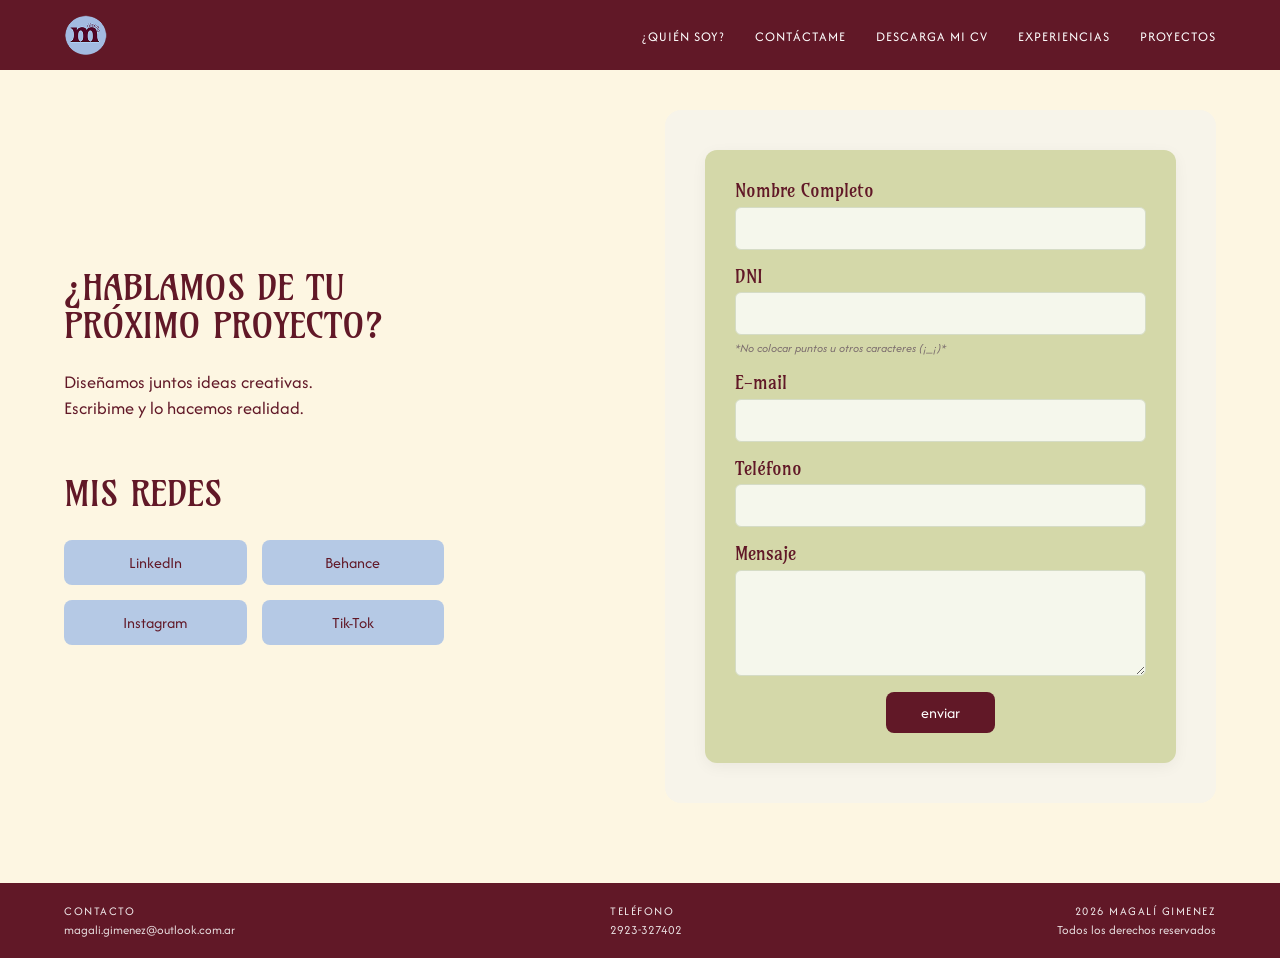
==== contactame.html @ c0107992 "actualizacion" ====
<!DOCTYPE html>
<html lang="es">
<head>
  <meta charset="UTF-8">
  <meta name="viewport" content="width=device-width, initial-scale=1.0">
  <title>Contactame- Magalí Giménez</title>

  <!-- Google Fonts -->
  <link rel="preconnect" href="https://fonts.googleapis.com">
  <link rel="preconnect" href="https://fonts.gstatic.com" crossorigin>
  <link href="https://fonts.googleapis.com/css2?family=Afacad:wght@400;500;600&family=Amarante&display=swap" rel="stylesheet">

<!-- AQUI ES DONDE DEBO AGREGAR ESTA LÍNEA -->
  <link rel="icon" type="image/png" href="img/marca.png">
  <link rel="stylesheet" href="estilos.css">
  
</head>
<body>

  <!-- Header -->
  <header>
    <nav>
        <!-- Al hacer clic en el logo (m), te devuelve al index.html -->
      <a href="index.html" class="logo-link">
        <img src="img/marca.png" alt="Logo Portfolio" class="logo-img">
      </a>
      <ul class="nav-links">
        <!-- Se mantiene activo en esta página -->
        <li><a href="quien-soy.html" class="active">¿Quién soy?</a></li>

        <!-- Te redirigen al inicio y bajan a la sección respectiva -->
        <li><a href="contactame.html">CONTÁCTAME</a></li>
        <li><a href="descarga-cv.html">DESCARGA MI CV</a></li>
        <li><a href="experiencias.html">EXPERIENCIAS</a></li>
        <li><a href="proyectos.html">PROYECTOS</a></li>
      </ul>
    </nav>
  </header>

  <!-- ================= CONTENEDOR PRINCIPAL DE CONTACTO ================= -->
  <main class="contact-container">
    
    <!-- Columna Izquierda: Textos y Redes Sociales -->
    <section class="contact-info">
      <h2 class="contact-title">
        ¿HABLAMOS DE TU <br>
        PRÓXIMO PROYECTO?
    </h2>
      <p class="contact-subtitle">
        Diseñamos juntos ideas creativas.<br> 
        Escribime y lo hacemos realidad.
    </p>

      <div class="social-section">
        <h3 class="social-heading">MIS REDES</h3>
        <div class="social-grid">
          <a href="https://www.linkedin.com/in/magali-gimenez-b2844425b/" target="_blank" class="social-btn">LinkedIn</a>
          <a href="https://www.behance.net/magaligimenez1" target="_blank" class="social-btn">Behance</a>
          <a href="https://www.instagram.com/magui.dcv/?hl=es-la" target="_blank" class="social-btn">Instagram</a>
          <a href="https://www.tiktok.com/@magui.dcv" target="_blank" class="social-btn">Tik-Tok</a>
        </div>
      </div>
    </section>

    <!-- Columna Derecha: Formulario con fondo cuadriculado -->
    <section class="contact-form-wrapper">
      <form class="contact-form" action="#" method="POST">
        
        <div class="form-group">
          <label for="nombre">Nombre Completo</label>
          <input type="text" id="nombre" name="nombre" required>
        </div>

        <div class="form-group">
          <label for="dni">DNI</label>
          <input type="text" id="dni" name="dni">
          <span class="form-hint">*No colocar puntos u otros caracteres (¡_¡)*</span>
        </div>

        <div class="form-group">
          <label for="email">E-mail</label>
          <input type="email" id="email" name="email" required>
        </div>

        <div class="form-group">
          <label for="telefono">Teléfono</label>
          <input type="tel" id="telefono" name="telefono">
        </div>

        <div class="form-group">
          <label for="mensaje">Mensaje</label>
          <textarea id="mensaje" name="mensaje" rows="4"></textarea>
        </div>

        <button type="submit" class="btn-enviar">enviar</button>
      </form>
    </section>

  </main>

<!-- Footer -->
  <footer>
    <div class="footer-container">
      <div class="footer-info">
        <div class="footer-block">
          <span class="footer-label">Contacto</span>
          <a href="mailto:magali.gimenez@outlook.com.ar" class="footer-value">magali.gimenez@outlook.com.ar</a>
        </div>

        <div class="footer-block">
          <span class="footer-label">Teléfono</span>
          <span class="footer-value">2923-327402</span>
        </div>

        <div class="footer-block align-right">
          <span class="footer-label">2026 Magalí Gimenez</span>
          <span class="footer-value">Todos los derechos reservados</span>
        </div>
      </div>
    </div>
  </footer>

</body>
</html>
---- estilos.css ----
/* ================= VARIABLES Y CONFIGURACIÓN GENERAL ================= */
:root {
  --color-burgundy: #611827;
  --color-cream: #F5EFEB;
  --color-grid-line: #E2D7CE;
  --color-purple-logo: #B7A8CE;
  --font-serif: 'Amarante', serif;
  --font-sans: 'Afacad', sans-serif;
}

* { 
  margin: 0;
  padding: 0; 
  box-sizing: border-box; 
}

body { 
  font-family: var(--font-sans); 
  color: var(--color-burgundy); 
  background-color: var(--color-cream);
  display: flex;
  flex-direction: column;
  min-height: 100vh;
}

a { 
  text-decoration: none; 
  color: inherit; 
}

/* ================= HEADER ================= */
header {
  background-color: var(--color-burgundy);
  padding: 15px 5%;
  position: sticky;
  top: 0;
  z-index: 1000;
}

header nav {
  display: flex;
  justify-content: space-between;
  align-items: center;
  max-width: 1000px;
  margin: 0 auto;
  width: 100%;
}

/* Estilos para imagen de logo */
.logo-link {
  display: flex;
  align-items: center;
}

.logo-img {
  height: 48px;
  width: auto;      
  object-fit: contain;
}

.nav-links { 
  display: flex; 
  gap: 30px; 
  list-style: none; 
}

.nav-links a {
  color: white; 
  font-size: 0.85rem; 
  letter-spacing: 1.5px;
  text-transform: uppercase; 
  font-weight: 400; 
  transition: opacity 0.3s;
}

.nav-links a:hover { 
  opacity: 0.7; 
}

/* ================= SECCIÓN PRINCIPAL / HERO ================= */
.hero-section {
  flex: 1;
  background-color: var(--color-cream);
  background-image: 
    linear-gradient(var(--color-grid-line) 1px, transparent 1px),
    linear-gradient(90deg, var(--color-grid-line) 1px, transparent 1px);
  background-size: 30px 30px;
  display: flex; 
  flex-direction: column; 
  justify-content: center; 
  align-items: center;
  text-align: center; 
  padding: 60px 20px;
}

.hero-subtitle {
  font-family: var(--font-sans);
  font-size: 1.25rem; 
  letter-spacing: 3px; 
  text-transform: uppercase; 
  margin-bottom: 8px;
  font-weight: 500;
}

.hero-title {
  font-family: var(--font-serif); 
  font-size: 6.5rem; 
  font-weight: 400;
  color: var(--color-burgundy); 
  letter-spacing: 6px; 
  margin-bottom: 20px; 
  line-height: 1;
}

.hero-tag {
  border: 1.5px solid var(--color-burgundy); 
  padding: 6px 28px; 
  border-radius: 10px;
  font-size: 0.95rem; 
  color: var(--color-burgundy); 
  font-weight: 500;
  background-color: rgba(245, 239, 235, 0.85);
}

/* ================= FOOTER ================= */
footer {
  background-color: var(--color-burgundy);
  color: white;
  padding: 16px 5%;
}

.footer-container {
  display: flex;
  justify-content: center;
  align-items: center;
  max-width: 1200px;
  margin: 0 auto;
  width: 50%;
}

.footer-info {
  display: flex;
  justify-content: space-between;
  width: 100%;
  align-items: center;
}

.footer-block {
  display: flex;
  flex-direction: column;
}

.footer-label {
  font-size: 0.75rem;
  letter-spacing: 1.5px;
  text-transform: uppercase;
  opacity: 0.9;
  margin-bottom: 2px;
}

.footer-value {
  font-size: 0.8rem;
  opacity: 0.85;
  font-weight: 400;
}

.footer-block.align-right {
  text-align: right;
}

/* ================= RESPONSIVE (Celulares y Tablets) ================= */
@media (max-width: 768px) {
  header nav, .footer-container {
    flex-direction: column;
    gap: 15px;
    text-align: center;
  }

  .nav-links {
    flex-wrap: wrap;
    justify-content: center;
    gap: 15px;
  }

  .hero-title {
    font-size: 3.5rem;
  }

  .footer-info {
    flex-direction: column;
    gap: 15px;
  }

  .footer-block.align-right {
    text-align: center;
  }
}

/* ================= HEADER Y NAVEGACIÓN UNIFICADOS ================= */
header {
  background-color: var(--color-burgundy);
  width: 100%;
  padding: 15px 5%; /* Usa el mismo padding lateral que el resto de tu web */
  box-sizing: border-box;
}

header nav {
  max-width: 1280px; /* Mismo ancho máximo que tus contenedores de contenido */
  width: 100%;
  margin: 0 auto;    /* Centra perfectamente el nav en el eje */
  display: flex;
  justify-content: space-between;
  align-items: center;
}

.nav-links {
  display: flex;
  gap: 30px;
}

.nav-links a {
  color: white;
  text-decoration: none;
  font-size: 0.85rem;
  letter-spacing: 1px;
}

/* ================= SECCIÓN QUIÉN SOY (DOS COLUMNAS) ================= */
.about-section {
  flex: 1;
  background-color: #FDF6E2; /* Un tono amarillo pastel suave y cálido (puedes ajustarlo si prefieres otro tono) */
  background-image: none;    /* Quitamos por completo las líneas de la cuadrícula */
  padding: 60px 3%;
  display: flex;
  justify-content: center;
  align-items: center;
}

.about-container {
  max-width: 1500px;
  width: 100%;
  display: flex;
  justify-content: space-between;
  align-items: flex-start;
  gap: 50px;
}

/* Columna Izquierda: Textos */
.about-text-content {
  flex: 1.3;
  display: flex;
  flex-direction: column;
  gap: 24px;
}

.about-block {
  display: flex;
  flex-direction: column;
}

.about-heading {
  font-family: var(--font-serif);
  font-size: 2.6rem; /* <--- Antes estaba en 2.3rem, súbelo a lo que te guste */
  font-weight: 400;
  color: var(--color-burgundy);
  margin-bottom: 6px;
  line-height: 1.1;
}

/* ================= TAMAÑOS DE TEXTO UNIFICADOS ================= */
.about-paragraph, 
.skills-list li {
  font-size: 1.3rem !important; /* <--- El tamaño grande que elegiste para ambos */
  line-height: 1.6 !important;
  color: var(--color-burgundy);
  font-weight: 400;
}

.about-list {
  list-style: disc;
  padding-left: 18px;
  display: flex;
  flex-direction: column;
  gap: 6px;
}

.about-subheading {
  font-weight: 600;
  font-size: 1rem;
  margin-bottom: 2px;
  opacity: 0.9;
}

/* Imagen de Software */
.software-image-container {
  margin-top: 6px;
}

.software-img {
  max-width: 300px; /* Ajusta este valor si quieres que la imagen de software sea más grande o chica */
  height: auto;
  object-fit: contain;
}

/* Columna Derecha: Ilustración del personaje */
.about-image-content {
  flex: 1.5;
  display: flex;
  justify-content: center;
  align-items: center;
  position: sticky;
  top: 100px;
}

.character-img {
  max-width: 100%;
  height: auto;
  object-fit: contain;
  filter: drop-shadow(0px 10px 15px rgba(97, 24, 39, 0.1));
  transform: translateX(30px);
}

/* ================= FOOTER ================= */
footer {
  background-color: var(--color-burgundy);
  color: white;
  padding: 16px 5%;
}

.footer-container {
  display: flex;
  justify-content: center;
  align-items: center;
  max-width: 1200px;
  margin: 0 auto;
  width: 100%;
}

.footer-info {
  display: flex;
  justify-content: space-between;
  width: 100%;
  align-items: center;
}

.footer-block {
  display: flex;
  flex-direction: column;
}

.footer-label {
  font-size: 0.75rem;
  letter-spacing: 1.5px;
  text-transform: uppercase;
  opacity: 0.9;
  margin-bottom: 2px;
}

.footer-value {
  font-size: 0.8rem;
  opacity: 0.85;
  font-weight: 400;
}

.footer-block.align-right {
  text-align: right;
}

/* ================= RESPONSIVE (Celulares y Tablets) ================= */
@media (max-width: 900px) {
  header nav, .footer-container {
    flex-direction: column;
    gap: 15px;
    text-align: center;
  }

  .nav-links {
    flex-wrap: wrap;
    justify-content: center;
    gap: 15px;
  }

  .about-container {
    flex-direction: column-reverse;
    align-items: center;
    text-align: left;
  }

  .about-image-content {
    position: static;
    margin-bottom: 20px;
  }

  .footer-info {
    flex-direction: column;
    gap: 15px;
  }

  .footer-block.align-right {
    text-align: center;
  }
}

/* ================= VARIABLES Y CONFIGURACIÓN GENERAL ================= */
:root {
  --color-burgundy: #611827;      /* Bordó principal */
  --color-bg-cream: #FDF6E2;      /* Fondo crema / Amarillo pastel */
  --color-card-blue: #B5C9E5;     /* Azul/celeste suave para las tarjetas */
  --color-banner-green: #DDE2C6;  /* Verde/beige del separador */
  --font-title: 'Amarante', serif;
  --font-body: 'Afacad', sans-serif;
}

* {
  box-sizing: border-box;
  margin: 0;
  padding: 0;
}

body {
  background-color: var(--color-bg-cream);
  font-family: var(--font-body);
  color: var(--color-burgundy);
}

/* ================= HEADER Y NAVEGACIÓN UNIFICADOS ================= */
header {
  background-color: var(--color-burgundy);
  width: 100%;
  padding: 15px 5%;
  box-sizing: border-box;
}

header nav {
  max-width: 1500px;
  width: 100%;
  margin: 0 auto;
  display: flex;
  justify-content: space-between;
  align-items: center;
}

.logo-link {
  display: flex;
  align-items: center;
  text-decoration: none;
}

.logo-img {
  height: 40px;
  width: auto;
  display: block;
}

.nav-links {
  display: flex;
  gap: 30px;
}

.nav-links a {
  color: #ffffff;
  text-decoration: none;
  font-size: 0.85rem;
  letter-spacing: 1px;
  transition: opacity 0.2s ease;
}

.nav-links a:hover {
  opacity: 0.8;
}

/* ================= CONTENEDOR PRINCIPAL DE PROYECTOS ================= */
.projects-container {
  max-width: 1500px;
  width: 90%;
  margin: 0 auto;
  padding: 40px 0;
}

.projects-section {
  margin-bottom: 50px;
}

/* Títulos y Subtítulos de Sección */
.section-title {
  font-family: var(--font-title);
  color: var(--color-burgundy);
  font-size: 1.8rem;
  letter-spacing: 1px;
  margin-bottom: 6px;
  text-transform: uppercase;
}

.section-subtitle {
  font-family: var(--font-body);
  color: var(--color-burgundy);
  font-size: 1.05rem;
  margin-bottom: 30px;
  opacity: 0.9;
}

/* Grilla de 3 Columnas */
.cards-grid {
  display: grid;
  grid-template-columns: repeat(3, 1fr);
  gap: 30px;
}

/* ================= TARJETAS DE PROYECTO ================= */
.project-card {
  background-color: var(--color-card-blue);
  border-radius: 12px;
  padding: 16px;
  display: flex;
  flex-direction: column;
  justify-content: space-between;
  box-sizing: border-box;
}

/* Imagen dentro de la tarjeta */
.card-img-wrapper {
  width: 100%;
  height: 220px;
  border-radius: 8px;
  overflow: hidden;
  margin-bottom: 15px;
}

.card-img-wrapper img {
  width: 100%;
  height: 100%;
  object-fit: cover;
  display: block;
}

/* Textos de la tarjeta */
.card-content {
  display: flex;
  flex-direction: column;
  align-items: flex-start;
  gap: 6px;
}

/* Estilo para el video de la tarjeta (ordenado junto a las imágenes) */
.card-img-wrapper video.card-video {
  width: 100%;
  height: 100%;
  object-fit: cover;
  display: block;
  border-radius: 8px;
}

.card-tag {
  font-family: var(--font-body);
  font-weight: bold;
  font-size: 0.95rem;
  color: var(--color-burgundy);
}

.card-title {
  font-family: var(--font-body);
  font-size: 0.85rem;
  color: var(--color-burgundy);
  margin-bottom: 12px;
  font-weight: normal;
}

/* Botón ver más */
.btn-ver-mas {
  align-self: center;
  background-color: var(--color-burgundy);
  color: #ffffff;
  font-family: var(--font-body);
  font-size: 0.85rem;
  font-weight: bold;
  padding: 8px 22px;
  border-radius: 8px;
  text-decoration: none;
  transition: all 0.3s ease;
  display: inline-block;
}

/* Hover: Cambia a Amarillo Pastel y texto Bordó */
.btn-ver-mas:hover {
  background-color: var(--color-bg-cream);
  color: var(--color-burgundy);
  transform: translateY(-2px);
}

/* ================= BANNER INTERMEDIO ================= */
.divider-banner {
  background-color: var(--color-banner-green);
  padding: 12px 0;
  display: flex;
  justify-content: space-around;
  align-items: center;
  margin: 50px 0;
  overflow: hidden;
}

.divider-banner span {
  font-family: var(--font-title);
  color: var(--color-burgundy);
  font-size: 1.2rem;
  letter-spacing: 1.5px;
}

/* ================= FOOTER ================= */
footer {
  background-color: var(--color-burgundy);
  color: #ffffff;
  padding: 20px 5%;
  margin-top: 40px;
}

/* ================= SECCIÓN DE CONTACTO ================= */

.contact-container {
  max-width: 1500px;
  width: 90%;
  margin: 40px auto;
  display: grid;
  grid-template-columns: 1fr 1fr; /* Dos columnas simétricas */
  gap: 50px;
  align-items: center;
}

.contact-info {
  display: flex;
  flex-direction: column;
  padding-right: 20px;
}

/* 1. Título principal */
.contact-title {
  font-family: var(--font-title);
  color: var(--color-burgundy);
  font-size: 2.2rem;
  line-height: 1.1;
  text-transform: uppercase;
  font-weight: normal; /* Variante Regular */
  margin-bottom: 25px; /* Espacio amplio entre el título y la bajada */
}

/* 2. Bajada descriptiva */
.contact-subtitle {
  font-family: var(--font-body);
  color: var(--color-burgundy);
  font-size: 1.15rem;
  line-height: 1.4;
  font-weight: normal; /* Variante Regular */
  margin-bottom: 50px; /* Genera la separación grande hacia "MIS REDES" */
}

/* 3. Título "MIS REDES" */
.social-heading {
  font-family: var(--font-title);
  color: var(--color-burgundy);
  font-size: 2.2rem;
  font-weight: normal; /* Variante Regular */
  text-transform: uppercase;
  margin-bottom: 25px; /* Espacio previo a los botones de redes */
}

/* 4. Botones de redes sociales */
.social-grid {
  display: grid;
  grid-template-columns: repeat(2, 1fr);
  gap: 15px;
  max-width: 380px;
}

.social-btn {
  background-color: var(--color-card-blue);
  color: var(--color-burgundy);
  font-family: var(--font-body);
  font-weight: normal; /* Variante Regular en lugar de bold */
  text-align: center;
  padding: 12px 20px;
  border-radius: 8px;
  text-decoration: none;
  transition: all 0.3s ease;
}

/* Evitamos que el color cambie al pasar el cursor o hacer clic, manteniendo el celeste fijo */
.social-btn:hover,
.social-btn:focus,
.social-btn:active {
  background-color: #B5C9E5 !important; /* Fuerza a que se quede en celeste */
  color: var(--color-burgundy) !important;
  text-decoration: underline !important; /* Mantiene el subrayado activo */
  transform: none !important; /* Sin efectos de desplazamiento */
  box-shadow: none !important;
}

/* Columna Derecha (Caja contenedora con tu imagen cuadriculada) */
.contact-form-wrapper {
  background-color: #F7F4EA; /* Color base de respaldo mientras carga la imagen */
  background-repeat: repeat; /* Repite la trama para cubrir toda la superficie */
  background-size: auto;
  background-position: top left;
  border-radius: 16px;
  padding: 40px;
  box-sizing: border-box;
}

.contact-form {
  background-color: #D4D8A9; /* Fondo semitransparente sobre la grilla */
  padding: 30px;
  border-radius: 12px;
  display: flex;
  flex-direction: column;
  gap: 16px;
  box-shadow: 0 4px 15px rgba(0,0,0,0.05);
}

.form-group {
  display: flex;
  flex-direction: column;
  gap: 5px;
}

.form-group label {
  font-family: 'Amarante', serif; /* O var(--font-title) si ya tienes declarada la variable */
  color: var(--color-burgundy);
  font-size: 18px;
  font-weight: normal; /* Variante Regular */
  line-height: 1.2;
}

.form-group input,
.form-group textarea {
  background-color: #F5F7EC; /* Tono verdoso/crema claro de los inputs */
  border: 1px solid #d5dcc6;
  border-radius: 6px;
  padding: 10px 14px;
  font-family: var(--font-body);
  color: var(--color-burgundy);
  font-size: 1rem;
  outline: none;
}

.form-group input:focus,
.form-group textarea:focus {
  border-color: var(--color-burgundy);
}

.form-hint {
  font-size: 0.75rem;
  color: #7a6b6d;
  font-style: italic;
}

/* Botón Enviar (Centrado dentro del formulario) */
.btn-enviar {
  align-self: center; /* Centra el botón horizontalmente */
  background-color: var(--color-burgundy);
  color: white;
  font-family: var(--font-body);
  font-weight: normal; /* Variante Regular */
  padding: 10px 35px;
  border: none;
  border-radius: 8px;
  cursor: pointer;
  transition: all 0.3s ease;
  text-transform: lowercase;
  font-size: 1rem;
}

.btn-enviar:hover {
  background-color: var(--color-bg-cream);
  color: var(--color-burgundy);
  border: 1px solid var(--color-burgundy);
}

/* Footer específico de contacto */
.contact-footer {
  background-color: var(--color-burgundy);
  color: white;
  padding: 25px 5%;
  margin-top: 60px;
}

.footer-content {
  max-width: 1500px;
  margin: 0 auto;
  display: flex;
  justify-content: space-between;
  align-items: center;
  font-family: var(--font-body);
  font-size: 0.9rem;
  text-align: center;
}

.footer-content span {
  font-weight: bold;
  letter-spacing: 1px;
}
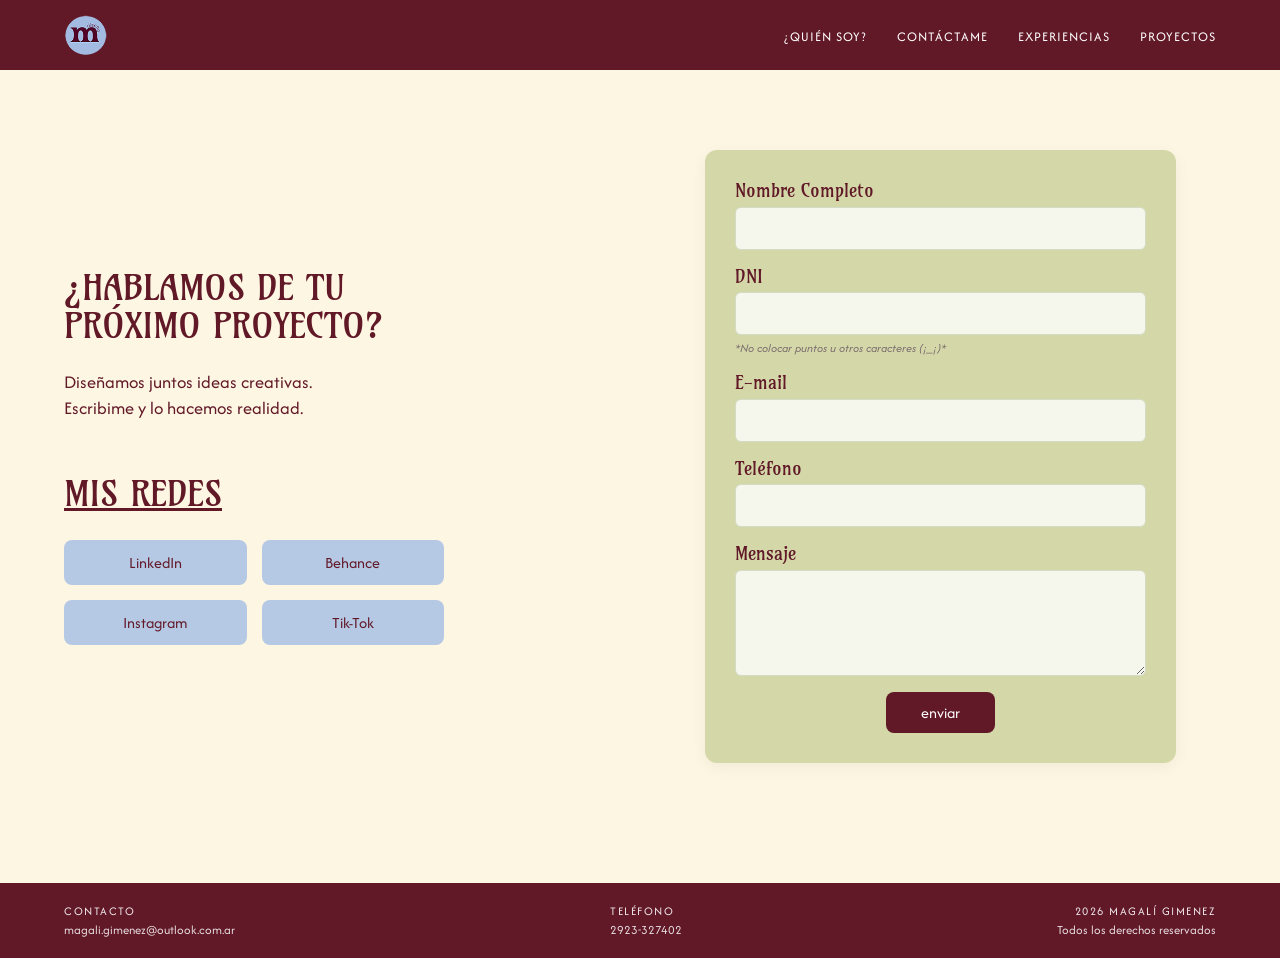
==== commit d982fe12: "Actualizacion final de archivos y limpieza de paginas viejas" ====
--- a/contactame.html
+++ b/contactame.html
@@ -30,7 +30,6 @@
 
         <!-- Te redirigen al inicio y bajan a la sección respectiva -->
         <li><a href="contactame.html">CONTÁCTAME</a></li>
-        <li><a href="descarga-cv.html">DESCARGA MI CV</a></li>
         <li><a href="experiencias.html">EXPERIENCIAS</a></li>
         <li><a href="proyectos.html">PROYECTOS</a></li>
       </ul>
--- a/estilos.css
+++ b/estilos.css
@@ -260,11 +260,13 @@
 
 .about-heading {
   font-family: var(--font-serif);
-  font-size: 2.6rem; /* <--- Antes estaba en 2.3rem, súbelo a lo que te guste */
+  font-size: 2.2rem; /* <--- Antes estaba en 2.3rem, súbelo a lo que te guste */
   font-weight: 400;
   color: var(--color-burgundy);
   margin-bottom: 6px;
   line-height: 1.1;
+  text-decoration: underline;
+
 }
 
 /* ================= TAMAÑOS DE TEXTO UNIFICADOS ================= */
@@ -483,12 +485,14 @@
 
 /* Títulos y Subtítulos de Sección */
 .section-title {
-  font-family: var(--font-title);
-  color: var(--color-burgundy);
-  font-size: 1.8rem;
+  font-family: 'Amarante';
+  color: var(--color-burgundy);
+  font-size: 1.5rem;
   letter-spacing: 1px;
   margin-bottom: 6px;
   text-transform: uppercase;
+  font-weight: normal;
+  text-decoration: underline;
 }
 
 .section-subtitle {
@@ -588,21 +592,44 @@
 }
 
 /* ================= BANNER INTERMEDIO ================= */
-.divider-banner {
-  background-color: var(--color-banner-green);
+/* 1. Contenedor general de la franja */
+.scroll-horizontal-container {
+  width: 100%;
+  overflow: hidden; /* Oculta lo que sale de la pantalla para dar efecto continuo */
+  background-color: #D4D8A9; /* El color de fondo beige de tu diseño */
   padding: 12px 0;
-  display: flex;
-  justify-content: space-around;
-  align-items: center;
-  margin: 50px 0;
-  overflow: hidden;
-}
-
-.divider-banner span {
-  font-family: var(--font-title);
-  color: var(--color-burgundy);
-  font-size: 1.2rem;
-  letter-spacing: 1.5px;
+  white-space: nowrap;
+  box-sizing: border-box;
+  margin-top: 40px;
+  margin-bottom: 40px;
+}
+
+/* 2. La pista que se mueve de forma infinita */
+.scroll-track {
+  display: inline-block;
+  white-space: nowrap;
+  animation: scrollInfinito 25s linear infinite; /* 20s es la velocidad, podés subirla o bajarla */
+}
+
+/* 3. Cada palabra "PROYECTOS" individual */
+.scroll-item {
+  display: inline-block;
+  padding: 0 40px; /* Distancia de separación entre cada palabra */
+  font-family: 'Amarante'; /* O tu tipografía elegida */
+  font-size: 1.3rem;
+  letter-spacing: 2px;
+  color: #661521; /* Un tono oscuro tirando a marrón/gris para que combine con el beige */
+  letter-spacing: 2px;
+}
+
+/* 4. Animación clave para el movimiento continuo */
+@keyframes scrollInfinito {
+  0% {
+    transform: translateX(0);
+  }
+  100% {
+    transform: translateX(-50%);
+  }
 }
 
 /* ================= FOOTER ================= */
@@ -659,6 +686,7 @@
   font-size: 2.2rem;
   font-weight: normal; /* Variante Regular */
   text-transform: uppercase;
+  text-decoration: underline;
   margin-bottom: 25px; /* Espacio previo a los botones de redes */
 }
 
@@ -686,16 +714,14 @@
 .social-btn:hover,
 .social-btn:focus,
 .social-btn:active {
-  background-color: #B5C9E5 !important; /* Fuerza a que se quede en celeste */
-  color: var(--color-burgundy) !important;
-  text-decoration: underline !important; /* Mantiene el subrayado activo */
-  transform: none !important; /* Sin efectos de desplazamiento */
-  box-shadow: none !important;
-}
-
-/* Columna Derecha (Caja contenedora con tu imagen cuadriculada) */
+  background-color: #B5C9E5;
+  color: var(--color-burgundy);
+  text-decoration: underline;
+  transform: none;
+  box-shadow: none;
+}
+
 .contact-form-wrapper {
-  background-color: #F7F4EA; /* Color base de respaldo mientras carga la imagen */
   background-repeat: repeat; /* Repite la trama para cubrir toda la superficie */
   background-size: auto;
   background-position: top left;
@@ -796,3 +822,75 @@
   font-weight: bold;
   letter-spacing: 1px;
 }
+
+/* ==========================================================
+   ESTILOS PARA LA SECCIÓN EXPERIENCIAS
+   ========================================================== */
+
+.experiencias-container {
+  background-color: #FDF6E2; /* Fondo crema característico */
+  padding: 50px 80px;
+  min-height: calc(100vh - 160px);
+  box-sizing: border-box;
+}
+
+.experiencias-content {
+  max-width: 1200px;
+  margin: 0 auto;
+}
+
+/* Títulos y textos principales */
+.experiencias-content .section-title {
+  font-family: 'Amarante', serif;
+  font-weight: normal; /* Variante Regular estricta */
+  font-size: 1.5rem;
+  color: #591C21; /* Tono bordó */
+  margin-bottom: 15px;
+}
+
+.experiencias-content .section-subtitle {
+  font-family: 'Afacad', sans-serif;
+  font-weight: normal;
+  font-size: 18px;
+  color: #2c2c2c;
+  max-width: 900px;
+  margin-bottom: 40px;
+  line-height: 1.5;
+}
+
+/* Grilla de tarjetas (3 columnas) */
+.cards-grid {
+  display: grid;
+  grid-template-columns: repeat(3, 1fr);
+  gap: 30px;
+}
+
+/* Estilo individual de cada tarjeta celeste */
+.card {
+  background-color: #B2CBEC99; /* Color celeste corporativo */
+  border-radius: 10px;
+  padding: 25px;
+  box-sizing: border-box;
+  display: flex;
+  flex-direction: column;
+  justify-content: flex-start;
+  box-shadow: 0 4px 6px rgba(0, 0, 0, 0.05);
+}
+
+.card h3 {
+  font-family: 'Afacad', serif;
+  font-weight: normal; /* Variante Regular */
+  font-size: 20px;
+  color: #661521; /* Texto bordó para contraste */
+  margin-top: 0;
+  margin-bottom: 10px;
+}
+
+.card p {
+  font-family: 'Afacad', sans-serif;
+  font-weight: normal;
+  font-size: 16px;
+  color: #661521;
+  margin: 0;
+  line-height: 1.4;
+}
